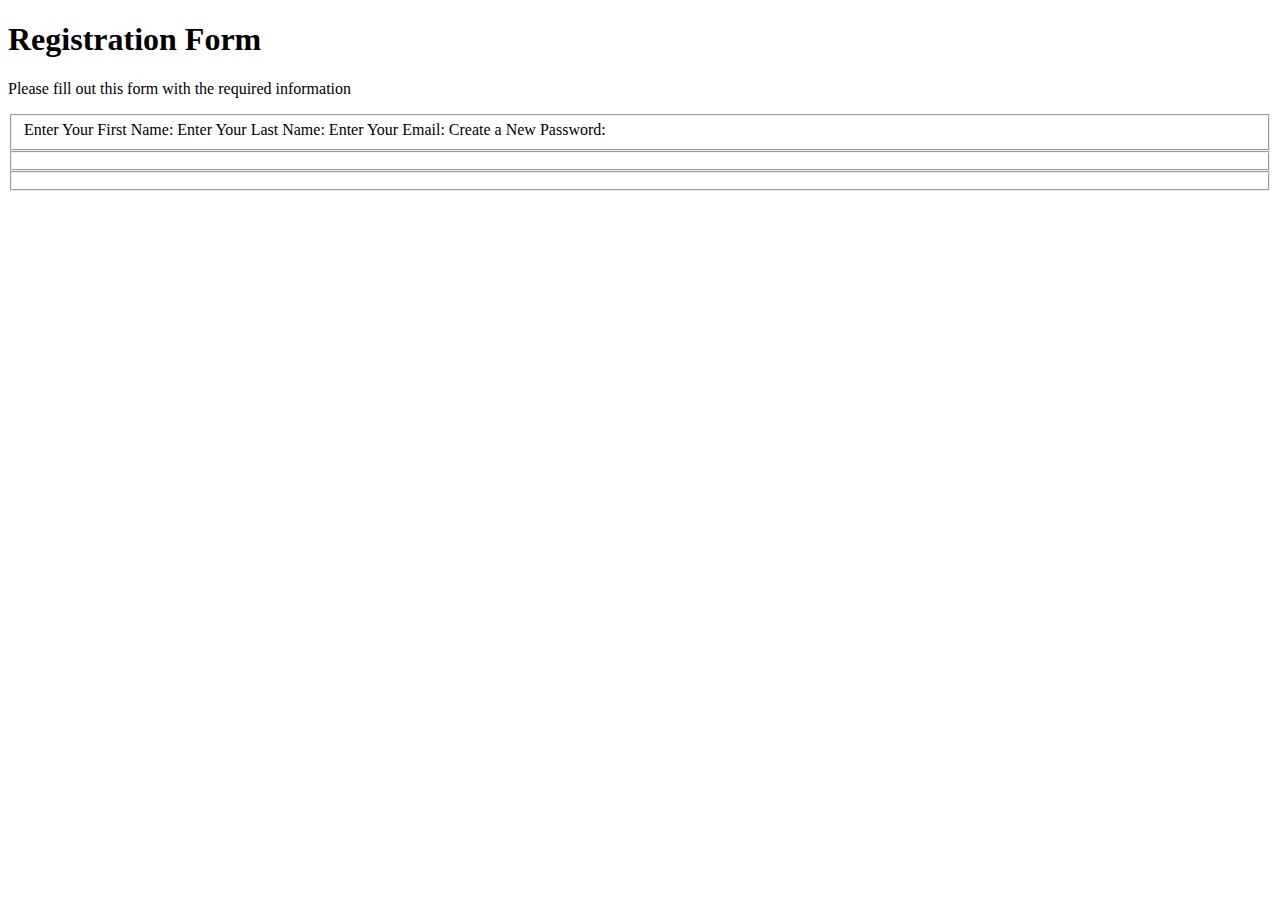
==== responsiveWebDesign/registrationForm/index.html @ 58cb44c3 "Create index.html" ====
<!DOCTYPE html>
<html lang="en">
  <head>
    <meta charset="UTF-8">
    <title>Registration Form</title>
    <link rel="stylesheet" href="styles.css" />
  </head>
  <body>
    <h1>Registration Form</h1>
    <p>Please fill out this form with the required information</p>
    <form method="post" action='https://register-demo.freecodecamp.org'>
      <fieldset>
        <label>Enter Your First Name:</label>
        <label>Enter Your Last Name:</label>
        <label>Enter Your Email:</label>
        <label>Create a New Password:</label>
      </fieldset>
      <fieldset></fieldset>
      <fieldset></fieldset>
    </form>
  </body>
</html>
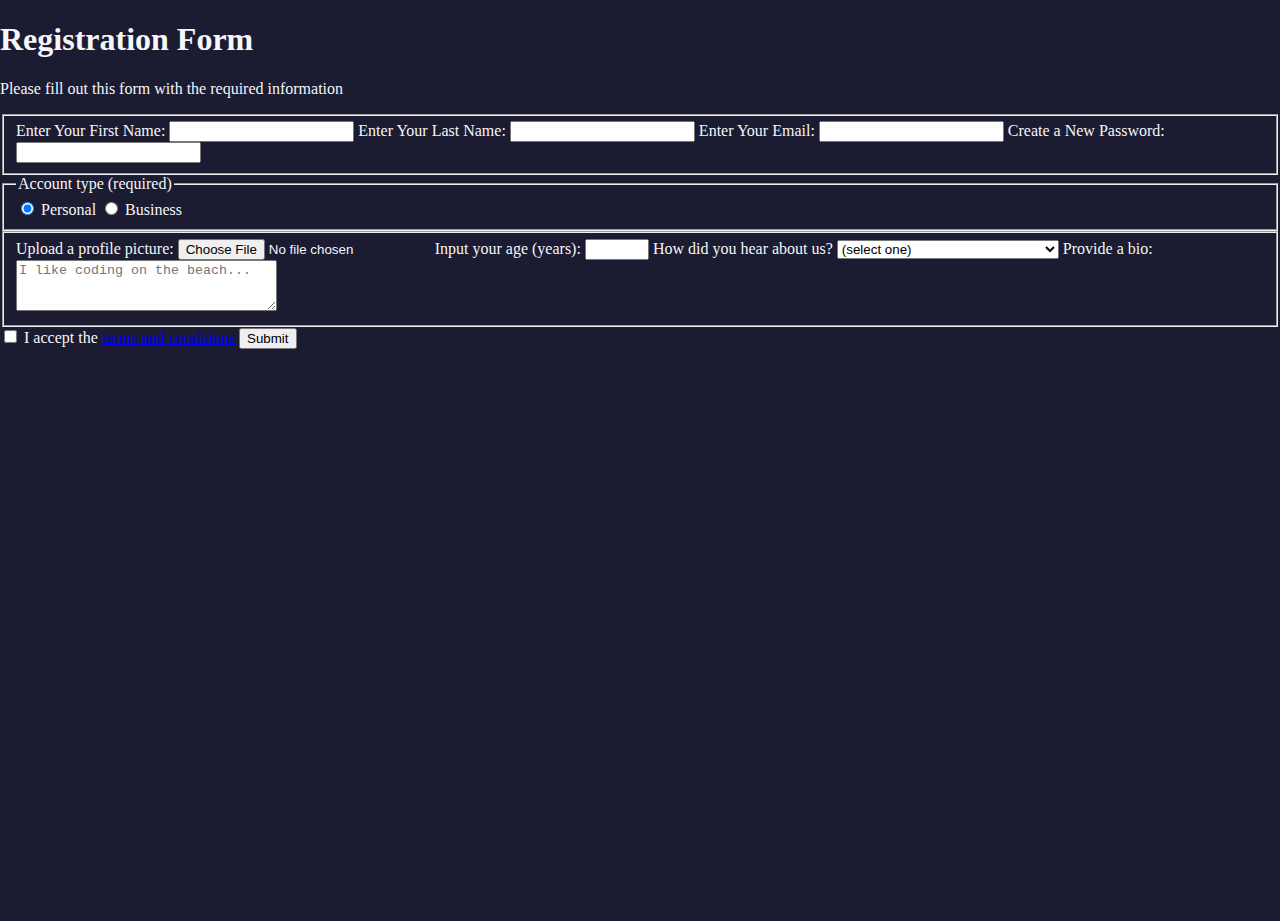
==== commit dd0e2a07: "add form" ====
--- a/responsiveWebDesign/registrationForm/index.html
+++ b/responsiveWebDesign/registrationForm/index.html
@@ -10,13 +10,36 @@
     <p>Please fill out this form with the required information</p>
     <form method="post" action='https://register-demo.freecodecamp.org'>
       <fieldset>
-        <label>Enter Your First Name:</label>
-        <label>Enter Your Last Name:</label>
-        <label>Enter Your Email:</label>
-        <label>Create a New Password:</label>
+        <label for="first-name">Enter Your First Name: <input id="first-name" name="first-name" type="text" required /></label>
+        <label for="last-name">Enter Your Last Name: <input id="last-name" name="last-name" type="text" required /></label>
+        <label for="email">Enter Your Email: <input id="email" name="email" type="email" required /></label>
+        <label for="new-password">Create a New Password: <input id="new-password" name="new-password" type="password" pattern="[a-z0-5]{8,}" required /></label>
       </fieldset>
-      <fieldset></fieldset>
-      <fieldset></fieldset>
+      <fieldset>
+        <legend>Account type (required)</legend>
+        <label for="personal-account"><input id="personal-account" type="radio" name="account-type" class="inline" checked /> Personal</label>
+        <label for="business-account"><input id="business-account" type="radio" name="account-type" class="inline" /> Business</label>
+      </fieldset>
+      <fieldset>
+        <label for="profile-picture">Upload a profile picture: <input id="profile-picture" type="file" name="file" /></label>
+        <label for="age">Input your age (years): <input id="age" type="number" name="age" min="13" max="120" /></label>
+        <label for="referrer">How did you hear about us?
+          <select id="referrer" name="referrer">
+            <option value="">(select one)</option>
+            <option value="1">freeCodeCamp News</option>
+            <option value="2">freeCodeCamp YouTube Channel</option>
+            <option value="3">freeCodeCamp Forum</option>
+            <option value="4">Other</option>
+          </select>
+        </label>
+        <label for="bio">Provide a bio:
+          <textarea id="bio" name="bio" rows="3" cols="30" placeholder="I like coding on the beach..."></textarea>
+        </label>
+      </fieldset>
+      <label for="terms-and-conditions">
+        <input class="inline" id="terms-and-conditions" type="checkbox" required name="terms-and-conditions" /> I accept the <a href="https://www.freecodecamp.org/news/terms-of-service/">terms and conditions</a>
+      </label>
+      <input type="submit" value="Submit" />
     </form>
   </body>
 </html>--- a/responsiveWebDesign/registrationForm/styles.css
+++ b/responsiveWebDesign/registrationForm/styles.css
@@ -0,0 +1,8 @@
+body {
+    width: 100%;
+    height: 100vh;
+    margin: 0;
+    background-color: #1b1b32;
+    color: #f5f6f7;
+  }
+  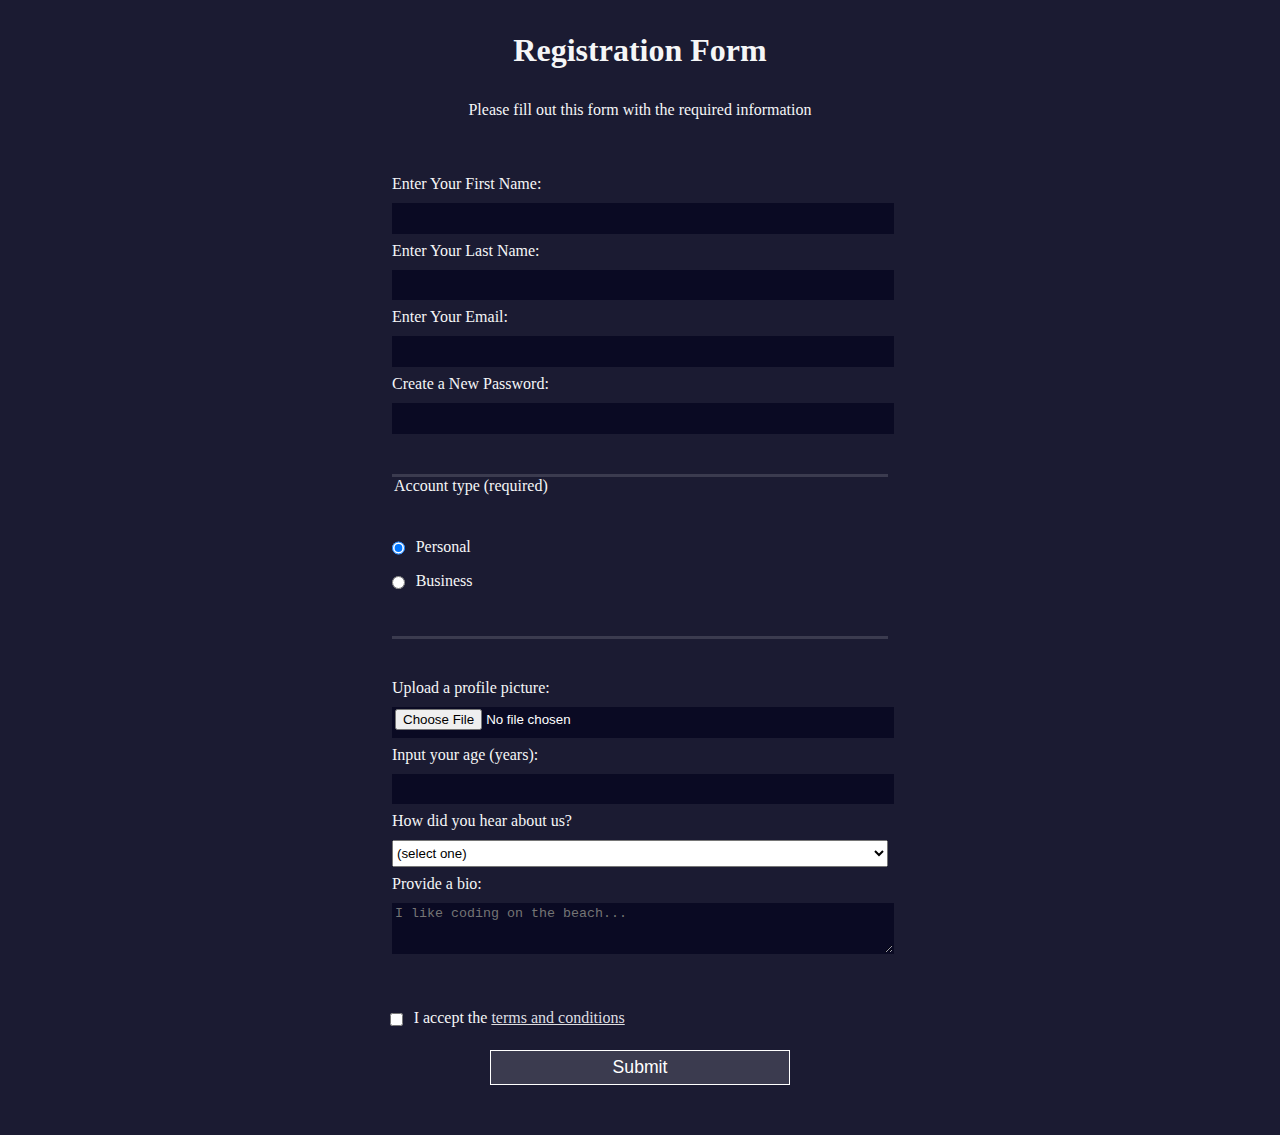
==== commit 2e3a0a1e: "survey form" ====
--- a/responsiveWebDesign/registrationForm/index.html
+++ b/responsiveWebDesign/registrationForm/index.html
@@ -39,7 +39,7 @@
       <label for="terms-and-conditions">
         <input class="inline" id="terms-and-conditions" type="checkbox" required name="terms-and-conditions" /> I accept the <a href="https://www.freecodecamp.org/news/terms-of-service/">terms and conditions</a>
       </label>
-      <input type="submit" value="Submit" />
+      <input type="submit" value="Submit" id="submit" />
     </form>
   </body>
 </html>--- a/responsiveWebDesign/registrationForm/styles.css
+++ b/responsiveWebDesign/registrationForm/styles.css
@@ -1,8 +1,77 @@
 body {
-    width: 100%;
-    height: 100vh;
-    margin: 0;
-    background-color: #1b1b32;
-    color: #f5f6f7;
-  }
+  width: 100%;
+  height: 100vh;
+  margin: 0;
+  background-color: #1b1b32;
+  color: #f5f6f7;
+  font-family: Tahoma;
+  font-size: 16px;
+}
+
+h1, p {
+  margin: 1em auto;
+  text-align: center;
+}
+
+form {
+  width: 60vw;
+  max-width: 500px;
+  min-width: 300px;
+  margin: 0 auto;
+  padding-bottom: 2em;
+}
+
+fieldset {
+  border: none;
+  padding: 2rem 0;
+  border-bottom: 3px solid #3b3b4f;
+}
+
+fieldset:last-of-type {
+  border-bottom: none;
+}
+
+label {
+  display: block;
+  margin: 0.5rem 0;
+}
+
+input,
+textarea,
+select {
+  margin: 10px 0 0 0;
+  width: 100%;
+  min-height: 2em;
+}
+
+input, textarea {
+  background-color: #0a0a23;
+  border: 1px solid #0a0a23;
+  color: #ffffff;
+}
+
+.inline {
+  width: unset;
+  margin: 0 0.5em 0 0;
+  vertical-align: middle;
+}
+
+input[type="submit"] {
+  display: block;
+  width: 60%;
+  margin: 1em auto;
+  height: 2em;
+  font-size: 1.1rem;
+  background-color: #3b3b4f;
+  border-color: white;
+  min-width: 300px;
+}
+
+input[type="file"] {
+  padding: 1px 2px;
+}
+
+a{
+  color:#dfdfe2;
+}
   